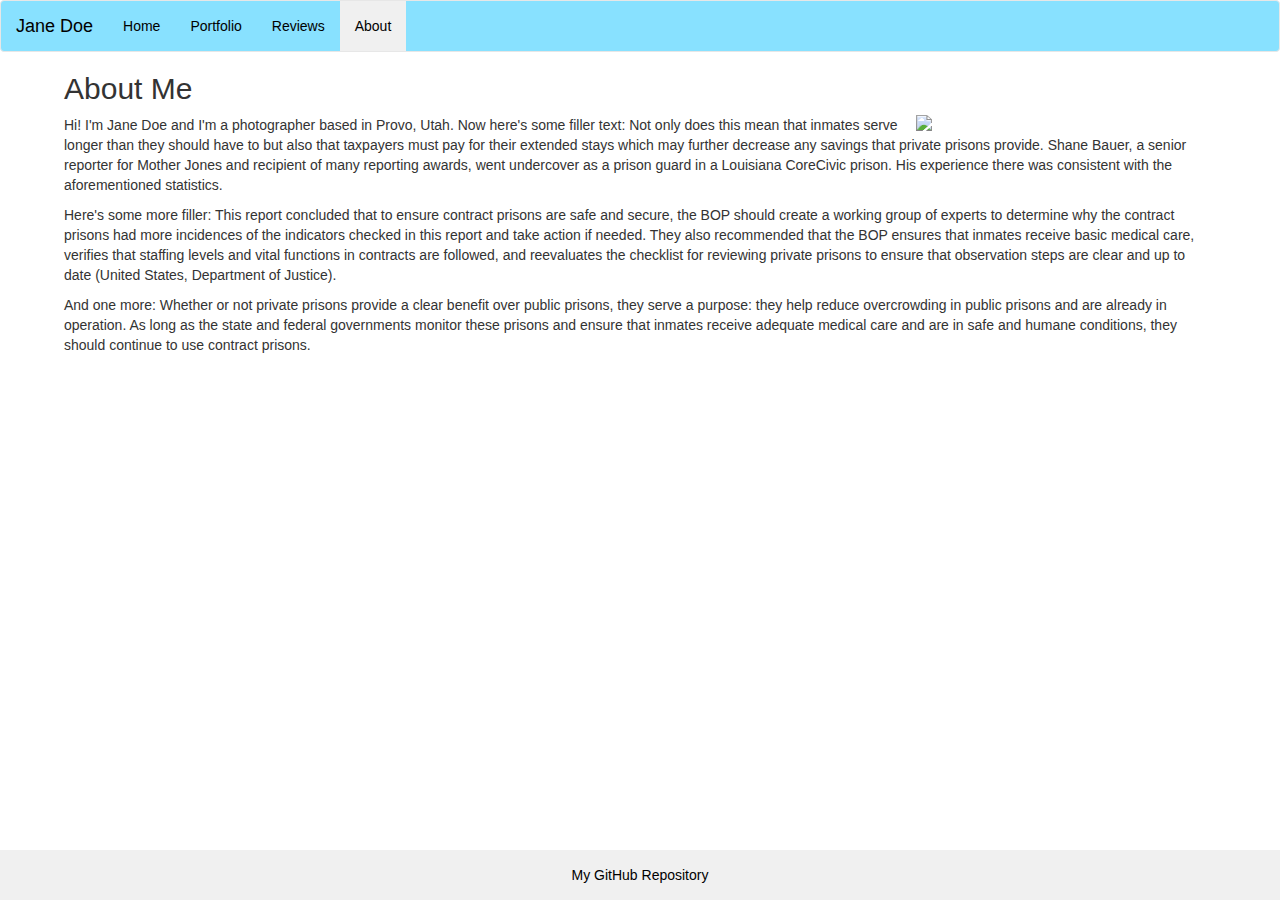
==== about.html @ 9fdecf55 "added files" ====
<!DOCTYPE html>
<html>
<head>
  <title>Cakestop</title>
  <link rel="stylesheet" href="https://maxcdn.bootstrapcdn.com/bootstrap/3.4.1/css/bootstrap.min.css">
  <script src="https://ajax.googleapis.com/ajax/libs/jquery/3.4.1/jquery.min.js"></script>
  <script src="https://maxcdn.bootstrapcdn.com/bootstrap/3.4.1/js/bootstrap.min.js"></script>
  <link rel="stylesheet" href="../styles.css" />
</head>
<body>

<nav class="navbar navbar-default">
  <div class="container-fluid">
    <div class="navbar-header">
      <a class="navbar-brand" href="/">Jane Doe</a>
    </div>
    <ul class="nav navbar-nav">
      <li><a href="/">Home</a></li>
      <li><a href="/pages/portfolio.html">Portfolio</a></li>
      <li><a href="/pages/reviews.html">Reviews</a></li>
      <li class="active"><a href="/pages/about.html">About</a></li>
    </ul>
  </div>
</nav>

<div class="page">
  <h2>About Me</h2>
  <img src="../images/janedoe.jpg" class="about"/>
  <p>Hi! I'm Jane Doe and I'm a photographer based in Provo, Utah. Now here's some filler text: Not only does this mean that inmates serve longer than they should have to but also that taxpayers must pay for their extended stays which may further decrease any savings that private prisons provide. Shane Bauer, a senior reporter for Mother Jones and recipient of many reporting awards, went undercover as a prison guard in a Louisiana CoreCivic prison. His experience there was consistent with the aforementioned statistics. </p>
  <p>Here's some more filler: This report concluded that to ensure contract prisons are safe and secure, the BOP should create a working group of experts to determine why the contract prisons had more incidences of the indicators checked in this report and take action if needed. They also recommended that the BOP ensures that inmates receive basic medical care, verifies that staffing levels and vital functions in contracts are followed, and reevaluates the checklist for reviewing private prisons to ensure that observation steps are clear and up to date (United States, Department of Justice).</p>
  <p>And one more: Whether or not private prisons provide a clear benefit over public prisons, they serve a purpose: they help reduce overcrowding in public prisons and are already in operation. As long as the state and federal governments monitor these prisons and ensure that inmates receive adequate medical care and are in safe and humane conditions, they should continue to use contract prisons.</p><br/></div>


<footer>
    <a href="https://github.com/BYU-CS-260-Winter-2020/lab-1-photography-website-elizabethg123"> My GitHub Repository</a>
</footer>
</body>
</html>
---- styles.css ----
\* {
  font-family: "Courier New", Courier, monospace;
  color: black;
  margin: 0;
  padding: 0;
  box-sizing: border-box;
}

.page {
  width: 90%;
  margin: auto	
}

.navbar {
  background: #88E1FF;	
}

.active a {
  background: #F0F0F0 !important;
}

footer{
  position: fixed;
  margin-bottom: 0px;
  bottom: 0px;
  left: 0px;
  right: 0px;
  height: 50px;
  background: #F0F0F0;
  display: flex;
  align-items: center;
  justify-content: center;
}

a {
  color: black !important;
  text-decoration: none;
}

.about {
  width: 300px;
  float: right;
}
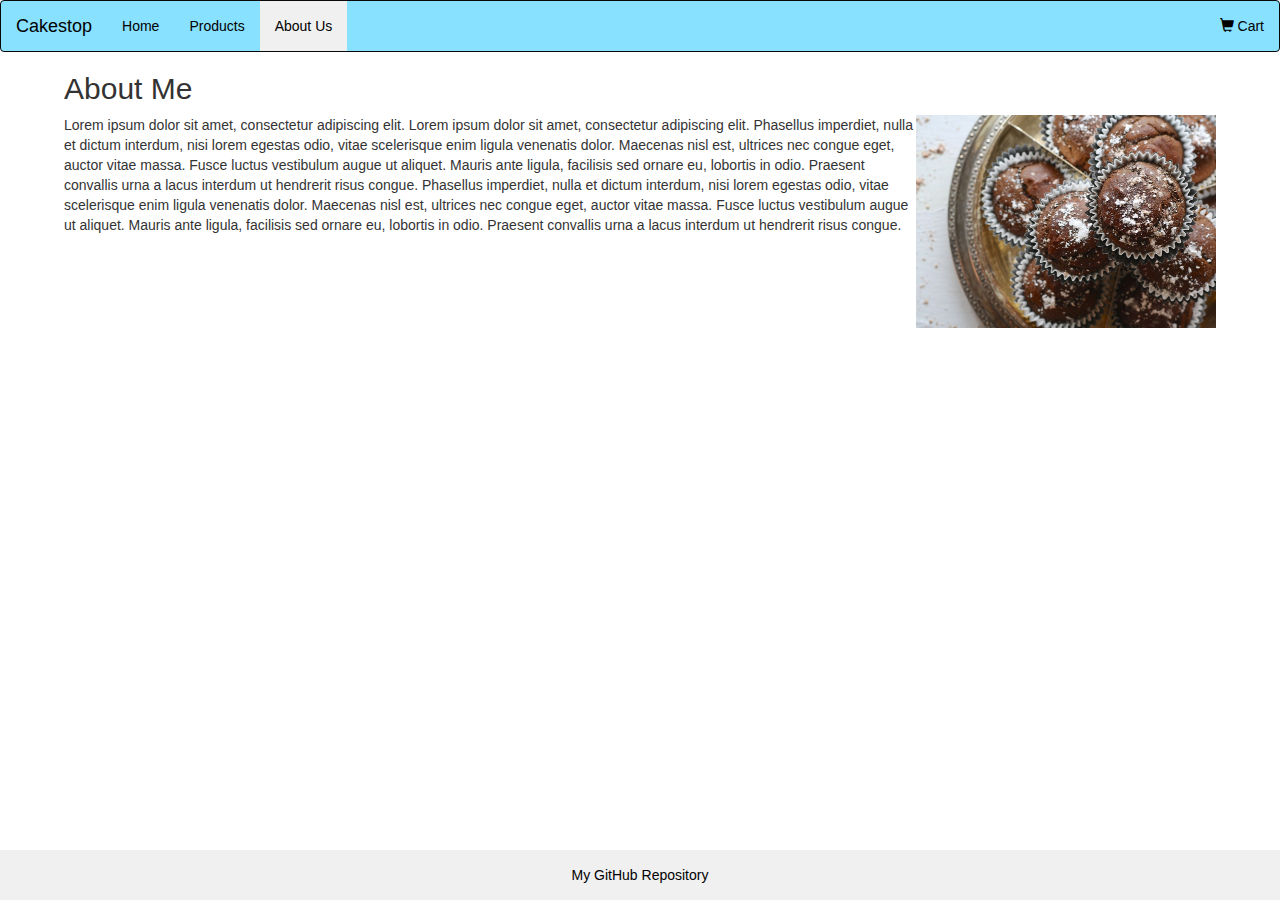
==== commit aeaf2476: "major edits" ====
--- a/about.html
+++ b/about.html
@@ -2,34 +2,34 @@
 <html>
 <head>
   <title>Cakestop</title>
+  <link href="https://fonts.googleapis.com/css?family=Montserrat&display=swap" rel="stylesheet">
   <link rel="stylesheet" href="https://maxcdn.bootstrapcdn.com/bootstrap/3.4.1/css/bootstrap.min.css">
   <script src="https://ajax.googleapis.com/ajax/libs/jquery/3.4.1/jquery.min.js"></script>
   <script src="https://maxcdn.bootstrapcdn.com/bootstrap/3.4.1/js/bootstrap.min.js"></script>
-  <link rel="stylesheet" href="../styles.css" />
+  <link rel="stylesheet" href="styles.css" />
 </head>
 <body>
 
-<nav class="navbar navbar-default">
-  <div class="container-fluid">
-    <div class="navbar-header">
-      <a class="navbar-brand" href="/">Jane Doe</a>
+  <nav class="navbar navbar-inverse">
+    <div class="container-fluid">
+      <div class="navbar-header">
+        <a class="navbar-brand" href="index.html">Cakestop</a>
+      </div>
+      <ul class="nav navbar-nav">
+        <li><a href="index.html">Home</a></li>
+        <li><a href="products.html">Products</a></li>
+        <li class="active"><a href="about.html">About Us</a></li>
+      </ul>
+      <ul class="nav navbar-nav navbar-right">
+        <li><a href="cart.html"><span class="glyphicon glyphicon-shopping-cart"></span> Cart</a></li>
+      </ul>
     </div>
-    <ul class="nav navbar-nav">
-      <li><a href="/">Home</a></li>
-      <li><a href="/pages/portfolio.html">Portfolio</a></li>
-      <li><a href="/pages/reviews.html">Reviews</a></li>
-      <li class="active"><a href="/pages/about.html">About</a></li>
-    </ul>
-  </div>
-</nav>
+  </nav>
 
 <div class="page">
   <h2>About Me</h2>
-  <img src="../images/janedoe.jpg" class="about"/>
-  <p>Hi! I'm Jane Doe and I'm a photographer based in Provo, Utah. Now here's some filler text: Not only does this mean that inmates serve longer than they should have to but also that taxpayers must pay for their extended stays which may further decrease any savings that private prisons provide. Shane Bauer, a senior reporter for Mother Jones and recipient of many reporting awards, went undercover as a prison guard in a Louisiana CoreCivic prison. His experience there was consistent with the aforementioned statistics. </p>
-  <p>Here's some more filler: This report concluded that to ensure contract prisons are safe and secure, the BOP should create a working group of experts to determine why the contract prisons had more incidences of the indicators checked in this report and take action if needed. They also recommended that the BOP ensures that inmates receive basic medical care, verifies that staffing levels and vital functions in contracts are followed, and reevaluates the checklist for reviewing private prisons to ensure that observation steps are clear and up to date (United States, Department of Justice).</p>
-  <p>And one more: Whether or not private prisons provide a clear benefit over public prisons, they serve a purpose: they help reduce overcrowding in public prisons and are already in operation. As long as the state and federal governments monitor these prisons and ensure that inmates receive adequate medical care and are in safe and humane conditions, they should continue to use contract prisons.</p><br/></div>
-
+  <img src="images/home-4.jpg" class="about"/>
+  <p>Lorem ipsum dolor sit amet, consectetur adipiscing elit. Lorem ipsum dolor sit amet, consectetur adipiscing elit. Phasellus imperdiet, nulla et dictum interdum, nisi lorem egestas odio, vitae scelerisque enim ligula venenatis dolor. Maecenas nisl est, ultrices nec congue eget, auctor vitae massa. Fusce luctus vestibulum augue ut aliquet. Mauris ante ligula, facilisis sed ornare eu, lobortis in odio. Praesent convallis urna a lacus interdum ut hendrerit risus congue. Phasellus imperdiet, nulla et dictum interdum, nisi lorem egestas odio, vitae scelerisque enim ligula venenatis dolor. Maecenas nisl est, ultrices nec congue eget, auctor vitae massa. Fusce luctus vestibulum augue ut aliquet. Mauris ante ligula, facilisis sed ornare eu, lobortis in odio. Praesent convallis urna a lacus interdum ut hendrerit risus congue. </p>
 
 <footer>
     <a href="https://github.com/BYU-CS-260-Winter-2020/lab-1-photography-website-elizabethg123"> My GitHub Repository</a>
--- a/styles.css
+++ b/styles.css
@@ -41,3 +41,43 @@
   width: 300px;
   float: right;
 }
+
+.grid-container {
+  display: grid;
+  grid-template-columns: auto auto auto;
+  background-color: #2196F3
+  padding: 10px;
+  grid-column-gap: 10px;
+  grid-row-gap: 10px;
+  width: 100%;
+}
+
+.grid-item {
+  background-color: pink
+  border: 1px solid gray;
+  text-align: center;
+  padding: 10px;
+  max-width: 100%;
+}
+
+img{
+  max-width: 100%;
+}
+
+imput {
+  size: 4px:
+  maxlength: 4;
+
+}
+
+.crop {
+  width: 200px;
+  height: 150px;
+  overflow: hidden;
+}
+
+.crop img {
+  width: 400px;
+  height: 300px;
+  margin: -75px 0 0 -100px;
+}
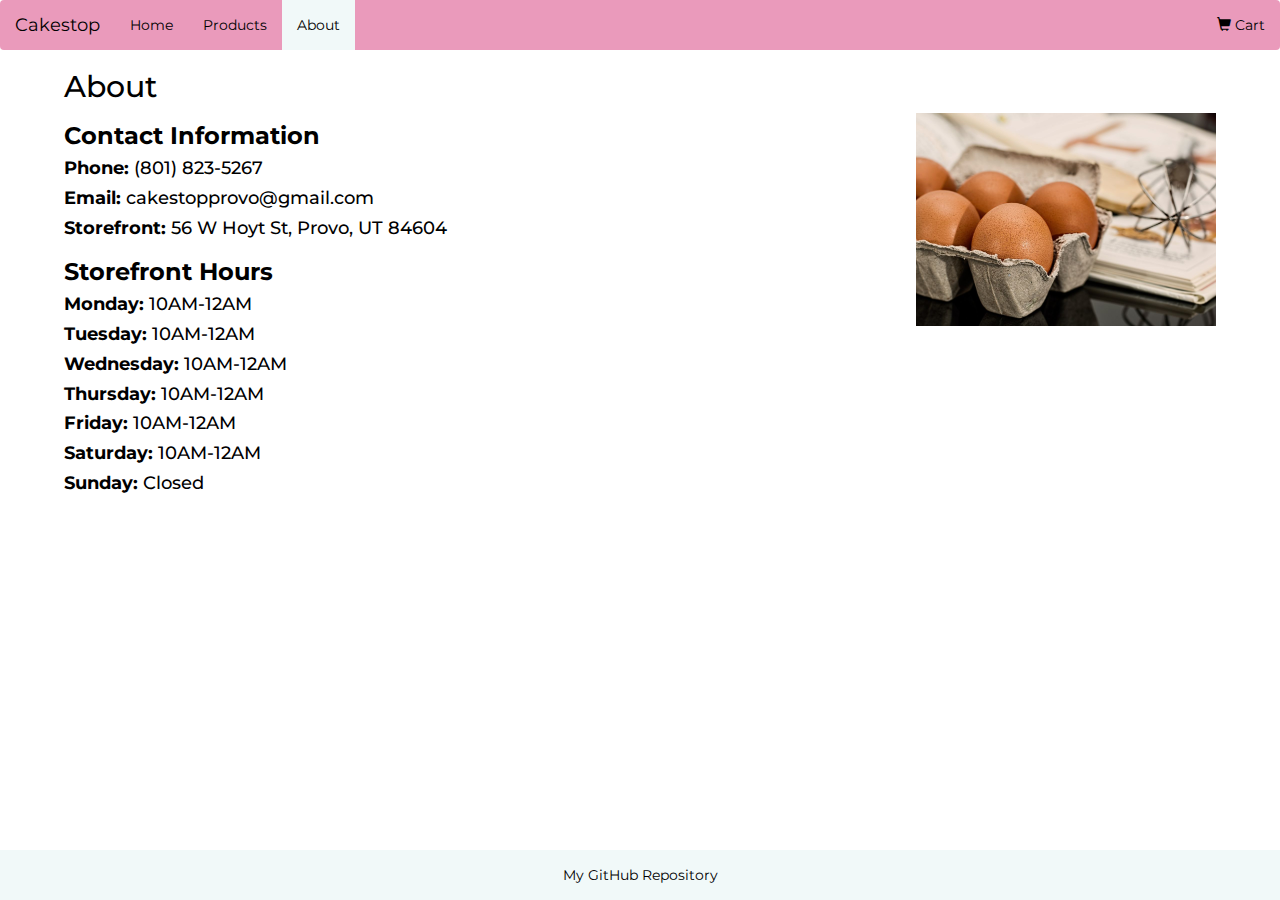
==== commit 296e8257: "fixed a few files" ====
--- a/about.html
+++ b/about.html
@@ -18,7 +18,7 @@
       <ul class="nav navbar-nav">
         <li><a href="index.html">Home</a></li>
         <li><a href="products.html">Products</a></li>
-        <li class="active"><a href="about.html">About Us</a></li>
+        <li class="active"><a href="about.html">About</a></li>
       </ul>
       <ul class="nav navbar-nav navbar-right">
         <li><a href="cart.html"><span class="glyphicon glyphicon-shopping-cart"></span> Cart</a></li>
@@ -27,9 +27,22 @@
   </nav>
 
 <div class="page">
-  <h2>About Me</h2>
-  <img src="images/home-4.jpg" class="about"/>
-  <p>Lorem ipsum dolor sit amet, consectetur adipiscing elit. Lorem ipsum dolor sit amet, consectetur adipiscing elit. Phasellus imperdiet, nulla et dictum interdum, nisi lorem egestas odio, vitae scelerisque enim ligula venenatis dolor. Maecenas nisl est, ultrices nec congue eget, auctor vitae massa. Fusce luctus vestibulum augue ut aliquet. Mauris ante ligula, facilisis sed ornare eu, lobortis in odio. Praesent convallis urna a lacus interdum ut hendrerit risus congue. Phasellus imperdiet, nulla et dictum interdum, nisi lorem egestas odio, vitae scelerisque enim ligula venenatis dolor. Maecenas nisl est, ultrices nec congue eget, auctor vitae massa. Fusce luctus vestibulum augue ut aliquet. Mauris ante ligula, facilisis sed ornare eu, lobortis in odio. Praesent convallis urna a lacus interdum ut hendrerit risus congue. </p>
+  <h2>About</h2>
+  <img src="images/home-5.jpg" class="about"/>
+ 
+  <h3><strong>Contact Information</strong></h3>
+  <h4><strong>Phone:</strong> (801) 823-5267</h4>
+  <h4><strong>Email:</strong> cakestopprovo@gmail.com</h4>
+  <h4><strong>Storefront:</strong> 56 W Hoyt St, Provo, UT 84604</h4>
+  
+  <h3><strong>Storefront Hours</strong></h3>
+  <h4><strong>Monday:</strong> 10AM-12AM</h4>
+  <h4><strong>Tuesday:</strong> 10AM-12AM</h4>
+  <h4><strong>Wednesday:</strong> 10AM-12AM</h4>
+  <h4><strong>Thursday:</strong> 10AM-12AM</h4>
+  <h4><strong>Friday:</strong> 10AM-12AM</h4>
+  <h4><strong>Saturday:</strong> 10AM-12AM</h4>
+  <h4><strong>Sunday:</strong> Closed</h4>
 
 <footer>
     <a href="https://github.com/BYU-CS-260-Winter-2020/lab-1-photography-website-elizabethg123"> My GitHub Repository</a>
--- a/styles.css
+++ b/styles.css
@@ -1,5 +1,6 @@
-\* {
-  font-family: "Courier New", Courier, monospace;
+/* Website formatting */
+* {
+  font-family: 'Montserrat', sans-serif;
   color: black;
   margin: 0;
   padding: 0;
@@ -8,17 +9,25 @@
 
 .page {
   width: 90%;
-  margin: auto	
+  margin: auto;
 }
 
+/* Navbar */
 .navbar {
-  background: #88E1FF;	
+  background: #ea9abb;
+  border: none;
 }
 
 .active a {
-  background: #F0F0F0 !important;
+  background: #f1f9f9 !important;
 }
 
+a {
+  color: black !important;
+  text-decoration: none;
+}
+
+/* Footer */
 footer{
   position: fixed;
   margin-bottom: 0px;
@@ -26,35 +35,31 @@
   left: 0px;
   right: 0px;
   height: 50px;
-  background: #F0F0F0;
+  background: #f1f9f9;
   display: flex;
   align-items: center;
   justify-content: center;
 }
 
-a {
-  color: black !important;
-  text-decoration: none;
-}
 
+/* About */
 .about {
   width: 300px;
   float: right;
 }
 
+/* Products */
 .grid-container {
   display: grid;
   grid-template-columns: auto auto auto;
-  background-color: #2196F3
   padding: 10px;
   grid-column-gap: 10px;
   grid-row-gap: 10px;
   width: 100%;
+  margin-bottom: 40px;
 }
 
 .grid-item {
-  background-color: pink
-  border: 1px solid gray;
   text-align: center;
   padding: 10px;
   max-width: 100%;
@@ -64,20 +69,28 @@
   max-width: 100%;
 }
 
-imput {
-  size: 4px:
-  maxlength: 4;
-
+/* Shopping Cart */
+.shopping-cart{
+  display: flex;
+  margin-bottom: 10px;
 }
 
-.crop {
-  width: 200px;
-  height: 150px;
-  overflow: hidden;
+.cart-image {
+  flex: 25%;
+  padding: 5px;
 }
 
-.crop img {
-  width: 400px;
-  height: 300px;
-  margin: -75px 0 0 -100px;
+.cart-text {
+  flex: 75%;
+  padding: 5px;
 }
+
+.buy {
+	background-color:#ea9abb;
+	border-radius:2px;
+	display:inline-block;
+	cursor:pointer;
+	padding:6px 24px;
+	text-decoration:none;
+}
+
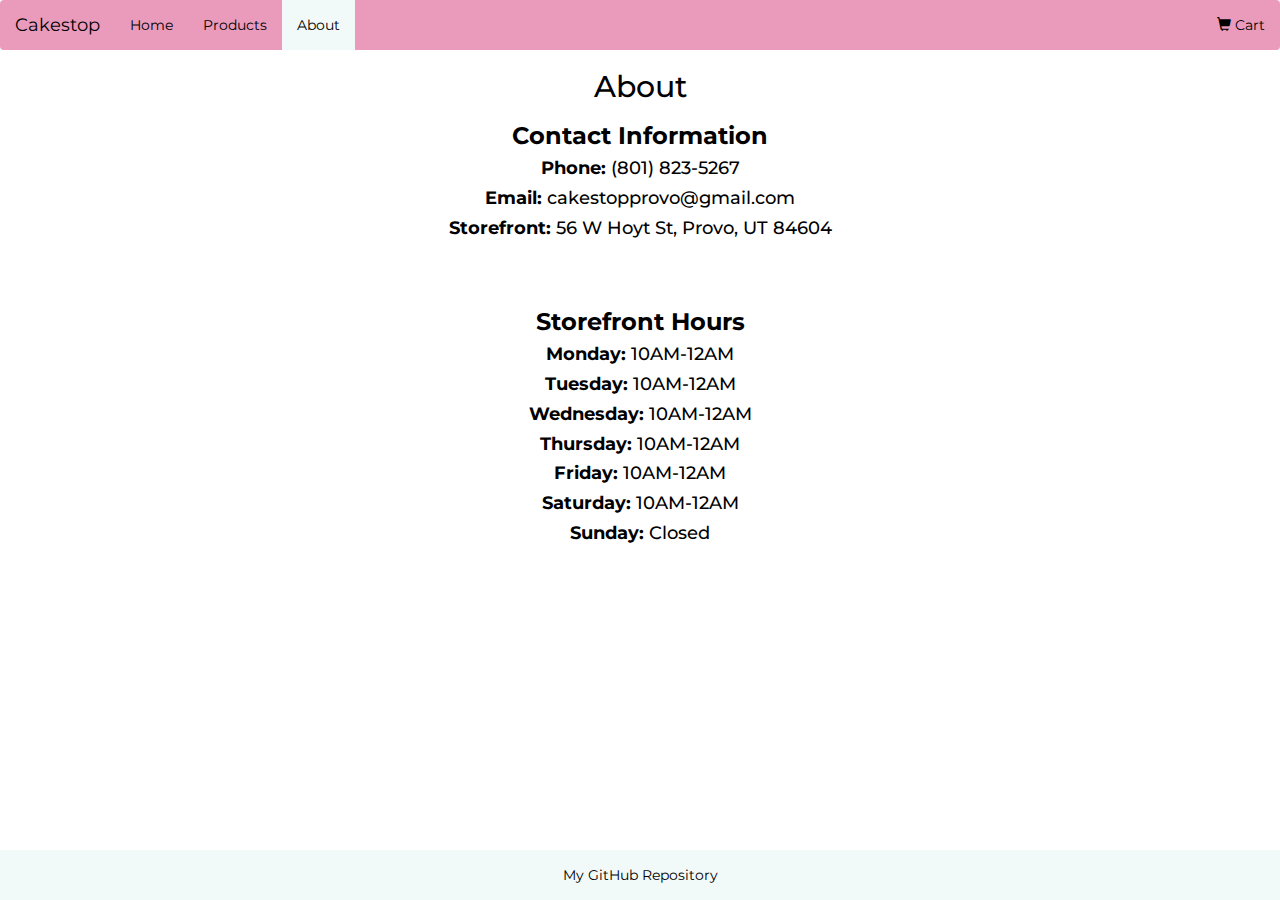
==== commit 8d0bc381: "added new images, fixed home page" ====
--- a/about.html
+++ b/about.html
@@ -27,22 +27,25 @@
   </nav>
 
 <div class="page">
-  <h2>About</h2>
-  <img src="images/home-5.jpg" class="about"/>
- 
-  <h3><strong>Contact Information</strong></h3>
-  <h4><strong>Phone:</strong> (801) 823-5267</h4>
-  <h4><strong>Email:</strong> cakestopprovo@gmail.com</h4>
-  <h4><strong>Storefront:</strong> 56 W Hoyt St, Provo, UT 84604</h4>
-  
-  <h3><strong>Storefront Hours</strong></h3>
-  <h4><strong>Monday:</strong> 10AM-12AM</h4>
-  <h4><strong>Tuesday:</strong> 10AM-12AM</h4>
-  <h4><strong>Wednesday:</strong> 10AM-12AM</h4>
-  <h4><strong>Thursday:</strong> 10AM-12AM</h4>
-  <h4><strong>Friday:</strong> 10AM-12AM</h4>
-  <h4><strong>Saturday:</strong> 10AM-12AM</h4>
-  <h4><strong>Sunday:</strong> Closed</h4>
+    <h2>About</h2>
+
+    <h3><strong>Contact Information</strong></h3>
+    <h4><strong>Phone:</strong> (801) 823-5267</h4>
+    <h4><strong>Email:</strong> cakestopprovo@gmail.com</h4>
+    <h4><strong>Storefront:</strong> 56 W Hoyt St, Provo, UT 84604</h4>
+    <br>
+    <br>
+    <h3><strong>Storefront Hours</strong></h3>
+    <h4><strong>Monday:</strong> 10AM-12AM</h4>
+    <h4><strong>Tuesday:</strong> 10AM-12AM</h4>
+    <h4><strong>Wednesday:</strong> 10AM-12AM</h4>
+    <h4><strong>Thursday:</strong> 10AM-12AM</h4>
+    <h4><strong>Friday:</strong> 10AM-12AM</h4>
+    <h4><strong>Saturday:</strong> 10AM-12AM</h4>
+    <h4><strong>Sunday:</strong> Closed</h4>
+
+  </div>
+
 
 <footer>
     <a href="https://github.com/BYU-CS-260-Winter-2020/lab-1-photography-website-elizabethg123"> My GitHub Repository</a>
--- a/styles.css
+++ b/styles.css
@@ -10,6 +10,7 @@
 .page {
   width: 90%;
   margin: auto;
+  text-align: center;
 }
 
 /* Navbar */
@@ -42,6 +43,36 @@
 }
 
 
+/* Home */
+.home-image {
+  position: relative;
+}
+
+.centered {
+  position: absolute;
+  top: 50%;
+  left: 50%;
+  color: black;
+  background-color: #ea9abb;
+  transform: translate(-50%, -50%);
+  text-align: center;
+  text-transform: uppercase;
+  padding: 10px;
+  padding-top: 0px;
+  padding-bottom: 15px;
+}
+
+.centered h1 {
+  font-weight: bold;
+  font-size: 6rem;
+}
+
+#home-text{
+  font-weight: bold;
+  text-align: center;
+}
+
+
 /* About */
 .about {
   width: 300px;
@@ -70,6 +101,11 @@
 }
 
 /* Shopping Cart */
+.cart-page {
+  width: 90%;
+  margin: auto;
+}
+
 .shopping-cart{
   display: flex;
   margin-bottom: 10px;
@@ -93,4 +129,3 @@
 	padding:6px 24px;
 	text-decoration:none;
 }
-
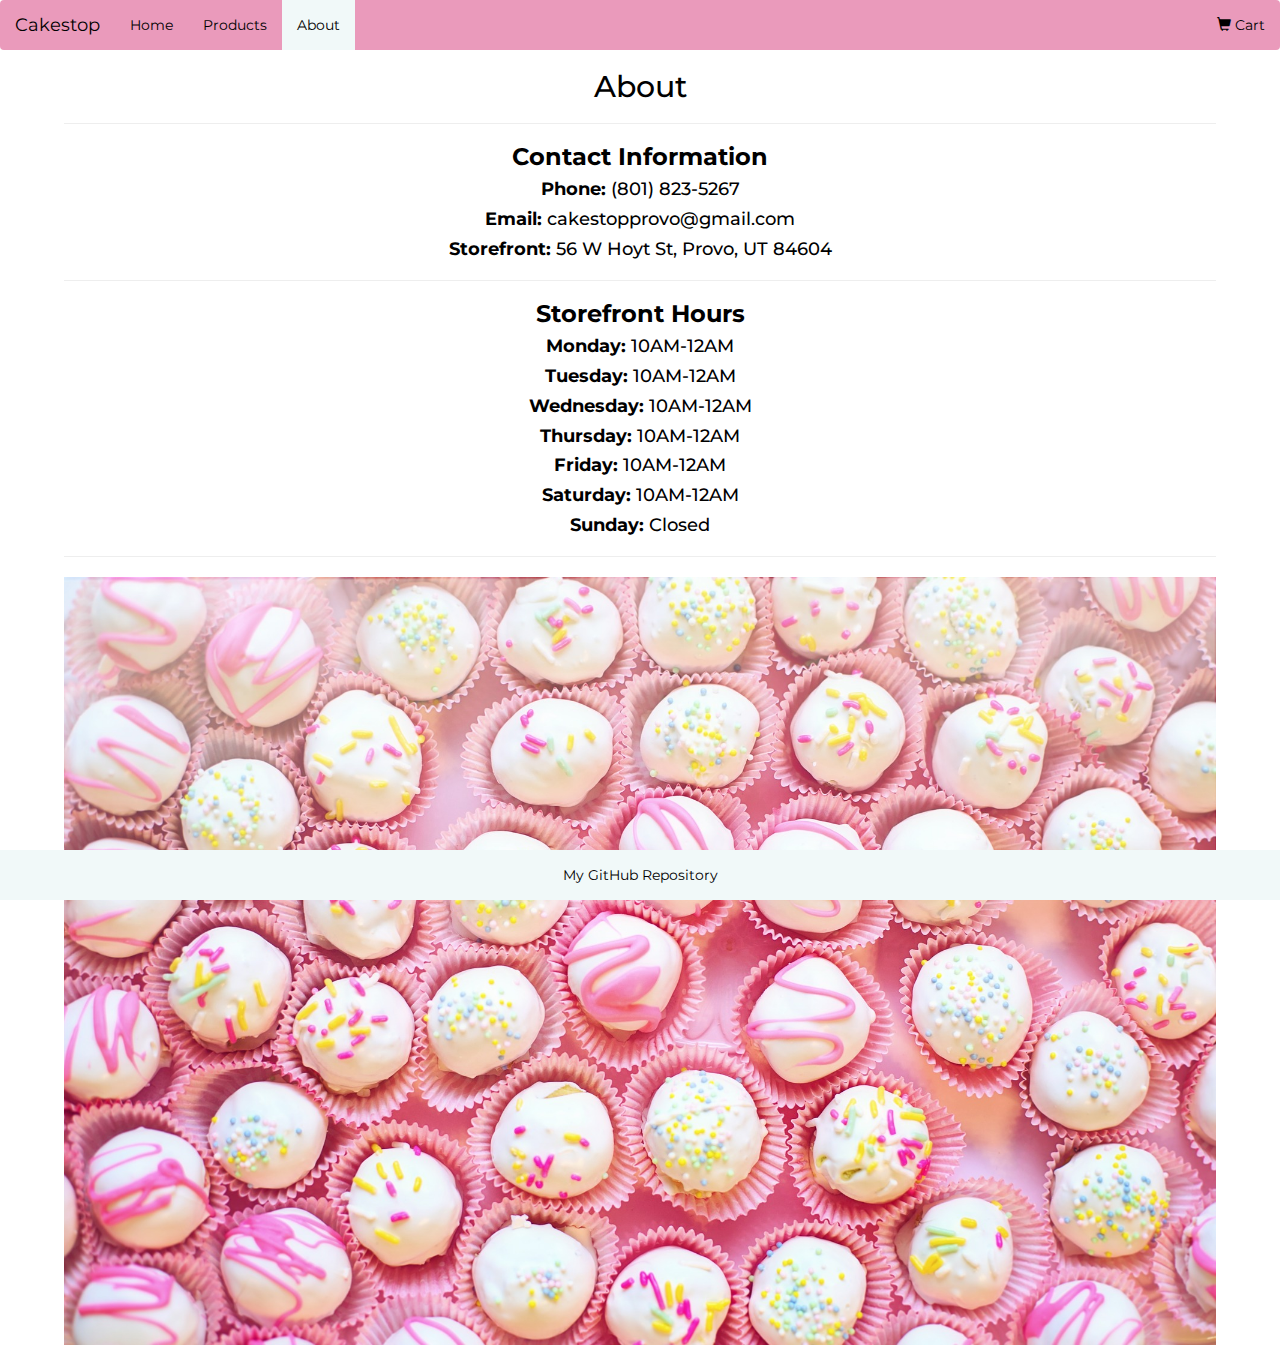
==== commit bb0e66d6: "final edits, changed about page" ====
--- a/about.html
+++ b/about.html
@@ -28,13 +28,12 @@
 
 <div class="page">
     <h2>About</h2>
-
+    <hr>
     <h3><strong>Contact Information</strong></h3>
     <h4><strong>Phone:</strong> (801) 823-5267</h4>
     <h4><strong>Email:</strong> cakestopprovo@gmail.com</h4>
     <h4><strong>Storefront:</strong> 56 W Hoyt St, Provo, UT 84604</h4>
-    <br>
-    <br>
+    <hr>
     <h3><strong>Storefront Hours</strong></h3>
     <h4><strong>Monday:</strong> 10AM-12AM</h4>
     <h4><strong>Tuesday:</strong> 10AM-12AM</h4>
@@ -43,7 +42,8 @@
     <h4><strong>Friday:</strong> 10AM-12AM</h4>
     <h4><strong>Saturday:</strong> 10AM-12AM</h4>
     <h4><strong>Sunday:</strong> Closed</h4>
-
+    <hr>
+    <img src="images/home-14.jpg">
   </div>
 
 
--- a/styles.css
+++ b/styles.css
@@ -13,6 +13,7 @@
   text-align: center;
 }
 
+
 /* Navbar */
 .navbar {
   background: #ea9abb;
@@ -27,6 +28,7 @@
   color: black !important;
   text-decoration: none;
 }
+
 
 /* Footer */
 footer{
@@ -73,12 +75,6 @@
 }
 
 
-/* About */
-.about {
-  width: 300px;
-  float: right;
-}
-
 /* Products */
 .grid-container {
   display: grid;
@@ -100,12 +96,8 @@
   max-width: 100%;
 }
 
+
 /* Shopping Cart */
-.cart-page {
-  width: 90%;
-  margin: auto;
-}
-
 .shopping-cart{
   display: flex;
   margin-bottom: 10px;
@@ -119,6 +111,7 @@
 .cart-text {
   flex: 75%;
   padding: 5px;
+  text-align: left:
 }
 
 .buy {
